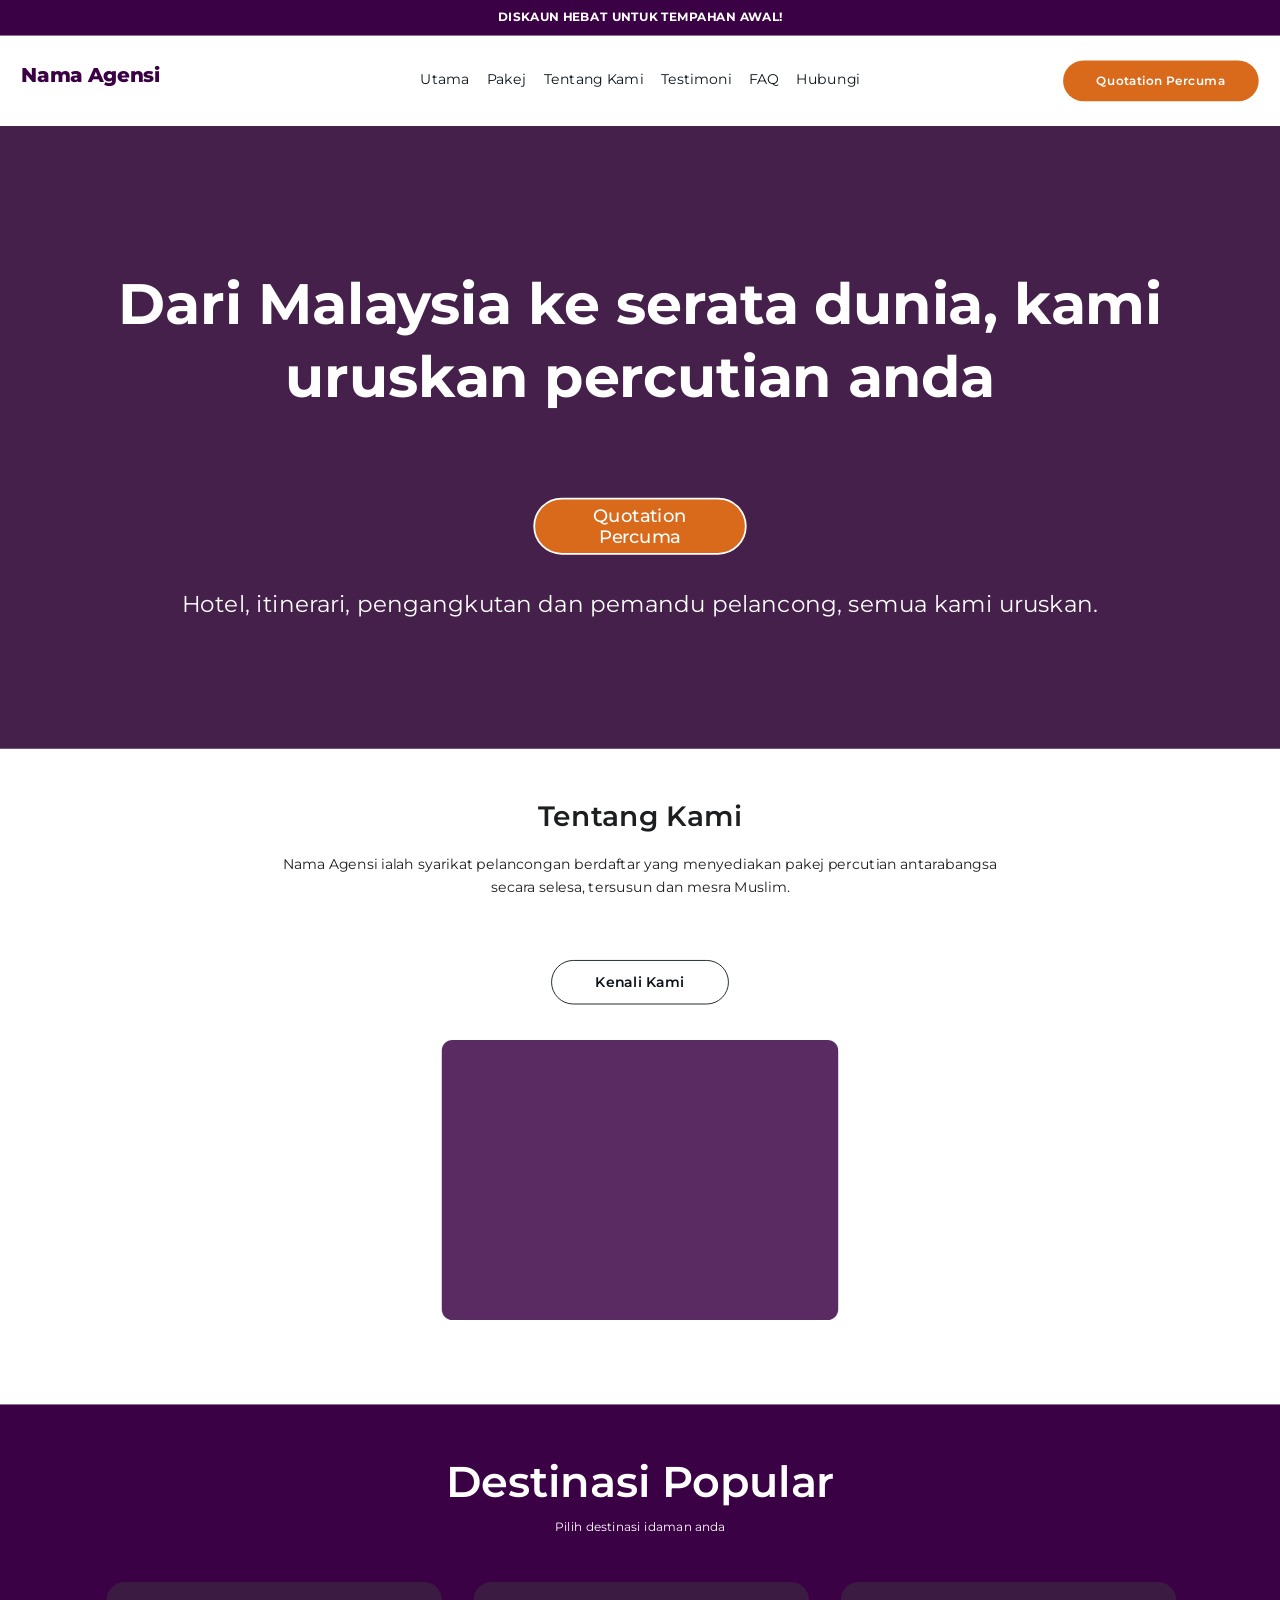
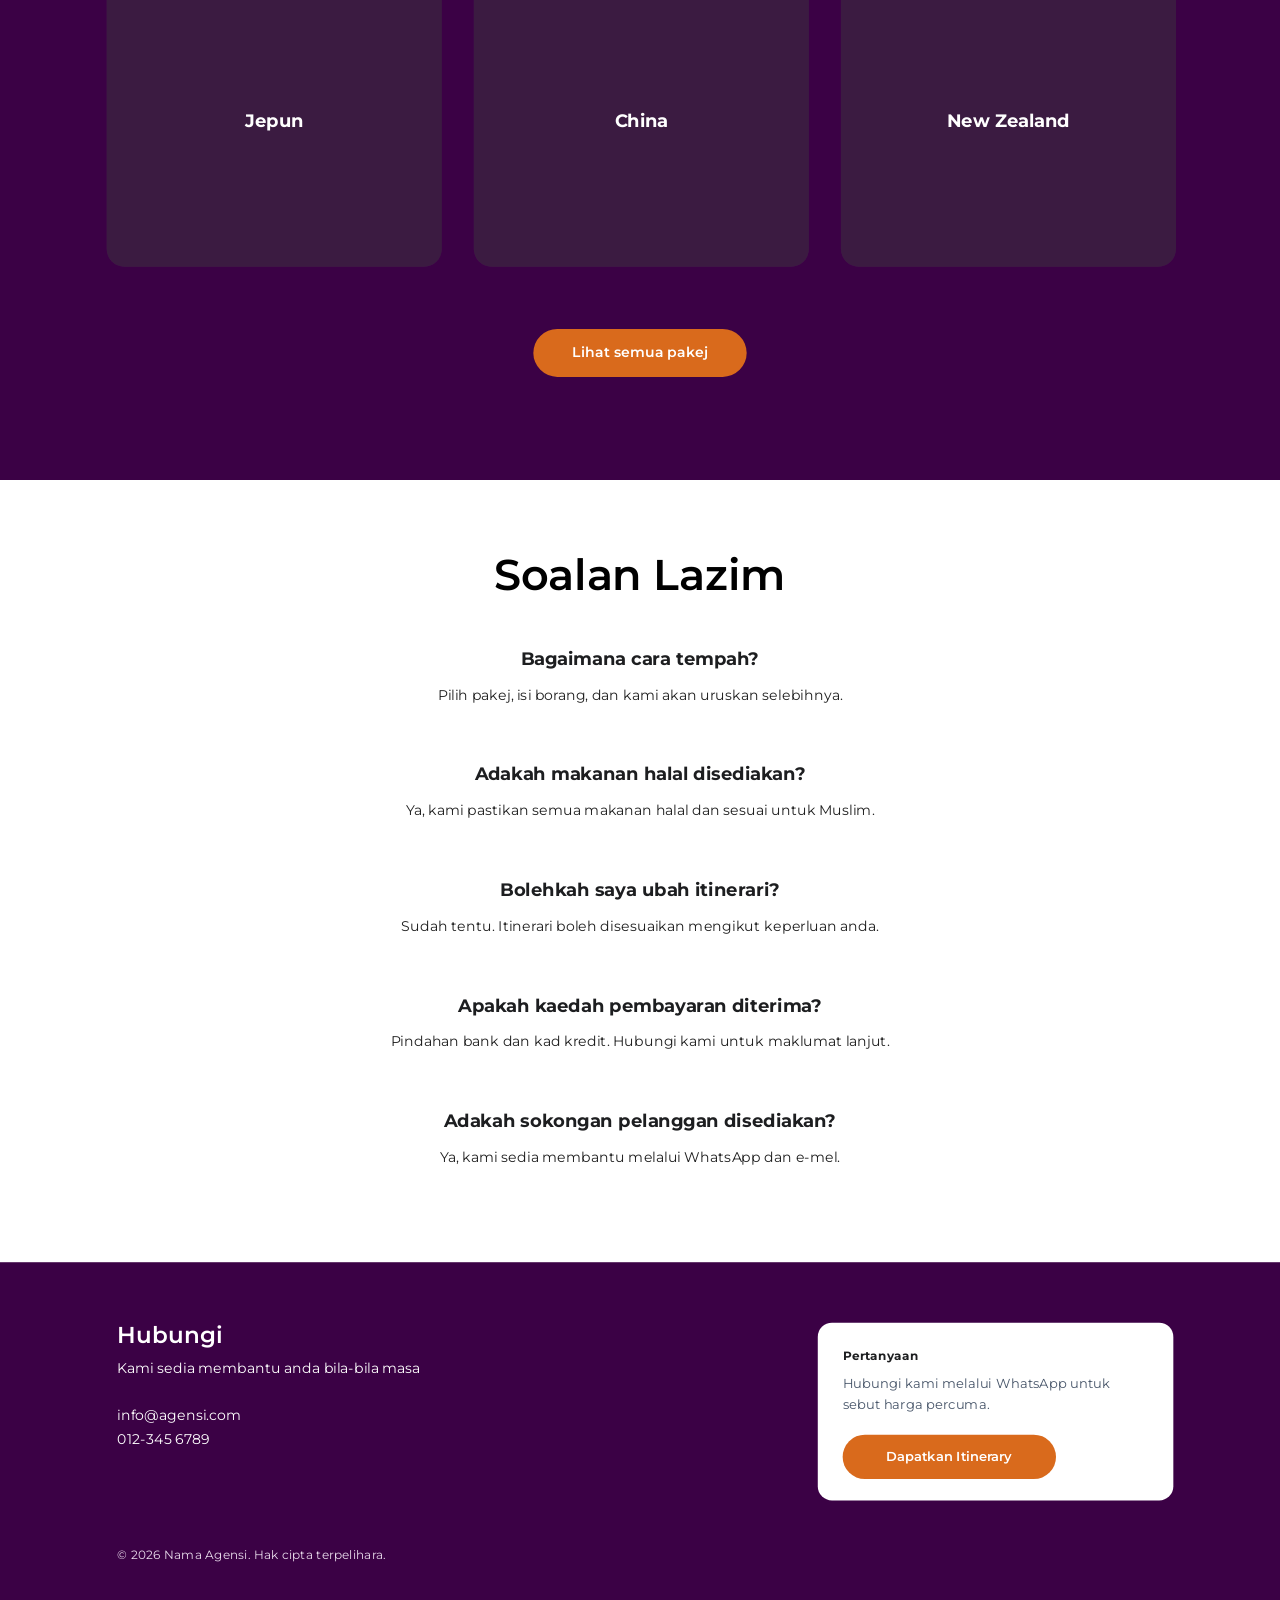
==== index.html @ 635e1e29 "Add files via upload" ====
<!DOCTYPE html>
<html lang="ms">
<head>
<meta charset="utf-8">
<meta name="viewport" content="width=device-width, initial-scale=1">
<title>v1</title>
<meta name="robots" content="index, follow">
<meta property="og:title" content="v1">
<link rel="stylesheet" href="https://fonts.googleapis.com/css2?family=Montserrat:wght@400;500;600;700;800&display=swap">
<style>
html,body{margin:0;padding:0;background:#ffffff}
.ek-site{width:100%;overflow:hidden;background:#ffffff}
.ek-site .ek-page{position:relative;width:1440px;height:3620px;margin:0 auto;transform-origin:top left}
.ek-site .ek-el{position:absolute;box-sizing:border-box;overflow-wrap:break-word;margin:0}
.ek-site .ek-s1{position:absolute;left:0;width:100%;top:0px;height:40px;background:#3b0145;}
.ek-site .ek-s2{position:absolute;left:0;width:100%;top:142px;height:700px;background:#2a0131;}
.ek-site .ek-s3{position:absolute;left:0;width:100%;top:1580px;height:760px;background:#3b0145;}
.ek-site .ek-s4{position:absolute;left:0;width:100%;top:3220px;height:400px;background:#3b0145;}
.ek-site .e1{left:0px;top:10px;width:1440px;height:22px;border-radius:0px;color:#fff;font-family:'Montserrat',sans-serif;font-size:14px;font-weight:700;line-height:1.3;text-align:center;white-space:pre-wrap;}
.ek-site .e2{left:24px;top:72px;width:260px;height:36px;border-radius:0px;color:#3b0145;font-family:'Montserrat',sans-serif;font-size:22px;font-weight:800;line-height:1.15;text-align:left;white-space:pre-wrap;}
.ek-site .e3{left:380px;top:80px;width:680px;height:26px;border-radius:0px;color:#0d141a;font-family:'Montserrat',sans-serif;font-size:16px;font-weight:400;line-height:1.3;text-align:center;white-space:pre-wrap;}
.ek-site .e4{left:1196px;top:68px;width:220px;height:46px;background:#d96a1c;border-radius:30px;color:#ffffff;font-family:'Montserrat',sans-serif;font-size:14px;font-weight:600;line-height:1.2;text-align:center;white-space:pre-wrap;display:flex;align-items:center;justify-content:center;padding:0 18px;text-decoration:none;}
.ek-site .e5{left:0px;top:142px;width:1440px;height:700px;background:#5a2a63;border-radius:0px;overflow:hidden;}
.ek-site .e6{left:0px;top:142px;width:1440px;height:700px;background:rgba(0,0,0,0.25);border-radius:0px;}
.ek-site .e7{left:120px;top:300px;width:1200px;height:200px;border-radius:0px;color:#fff;font-family:'Montserrat',sans-serif;font-size:64px;font-weight:700;line-height:1.3;text-align:center;white-space:pre-wrap;}
.ek-site .e8{left:600px;top:560px;width:240px;height:64px;background:#d96a1c;border-radius:40px;border:2px solid #ffffff;color:#ffffff;font-family:'Montserrat',sans-serif;font-size:20px;font-weight:500;line-height:1.2;text-align:center;white-space:pre-wrap;display:flex;align-items:center;justify-content:center;padding:0 18px;text-decoration:none;}
.ek-site .e9{left:120px;top:664px;width:1200px;height:40px;border-radius:0px;color:#fff;font-family:'Montserrat',sans-serif;font-size:26px;font-weight:400;line-height:1.3;text-align:center;white-space:pre-wrap;}
.ek-site .e10{left:0px;top:900px;width:1440px;height:44px;border-radius:0px;color:#1d1e20;font-family:'Montserrat',sans-serif;font-size:32px;font-weight:600;line-height:1.15;text-align:center;white-space:pre-wrap;}
.ek-site .e11{left:310px;top:960px;width:820px;height:96px;border-radius:0px;color:#1d1e20;font-family:'Montserrat',sans-serif;font-size:16px;font-weight:400;line-height:1.6;text-align:center;white-space:pre-wrap;}
.ek-site .e12{left:620px;top:1080px;width:200px;height:50px;border-radius:30px;border:1px solid #0d141a;color:#0d141a;font-family:'Montserrat',sans-serif;font-size:16px;font-weight:600;line-height:1.2;text-align:center;white-space:pre-wrap;display:flex;align-items:center;justify-content:center;padding:0 18px;text-decoration:none;}
.ek-site .e13{left:497px;top:1170px;width:446px;height:315px;background:#5a2a63;border-radius:12px;overflow:hidden;}
.ek-site .e14{left:0px;top:1640px;width:1440px;height:62px;border-radius:0px;color:#fff;font-family:'Montserrat',sans-serif;font-size:48px;font-weight:600;line-height:1.15;text-align:center;white-space:pre-wrap;}
.ek-site .e15{left:0px;top:1708px;width:1440px;height:22px;border-radius:0px;color:#fff;font-family:'Montserrat',sans-serif;font-size:14px;font-weight:400;line-height:1.3;text-align:center;white-space:pre-wrap;}
.ek-site .e16{left:120px;top:1780px;width:377px;height:320px;background:#5a2a63;border-radius:20px;overflow:hidden;}
.ek-site .e17{left:120px;top:1780px;width:377px;height:320px;background:rgba(0,0,0,0.35);border-radius:20px;}
.ek-site .e18{left:120px;top:1925px;width:377px;height:30px;border-radius:0px;color:#fff;font-family:'Montserrat',sans-serif;font-size:20px;font-weight:700;line-height:1.15;text-align:center;white-space:pre-wrap;}
.ek-site .e19{left:533px;top:1780px;width:377px;height:320px;background:#5a2a63;border-radius:20px;overflow:hidden;}
.ek-site .e20{left:533px;top:1780px;width:377px;height:320px;background:rgba(0,0,0,0.35);border-radius:20px;}
.ek-site .e21{left:533px;top:1925px;width:377px;height:30px;border-radius:0px;color:#fff;font-family:'Montserrat',sans-serif;font-size:20px;font-weight:700;line-height:1.15;text-align:center;white-space:pre-wrap;}
.ek-site .e22{left:946px;top:1780px;width:377px;height:320px;background:#5a2a63;border-radius:20px;overflow:hidden;}
.ek-site .e23{left:946px;top:1780px;width:377px;height:320px;background:rgba(0,0,0,0.35);border-radius:20px;}
.ek-site .e24{left:946px;top:1925px;width:377px;height:30px;border-radius:0px;color:#fff;font-family:'Montserrat',sans-serif;font-size:20px;font-weight:700;line-height:1.15;text-align:center;white-space:pre-wrap;}
.ek-site .e25{left:600px;top:2170px;width:240px;height:54px;background:#d96a1c;border-radius:30px;color:#ffffff;font-family:'Montserrat',sans-serif;font-size:16px;font-weight:600;line-height:1.2;text-align:center;white-space:pre-wrap;display:flex;align-items:center;justify-content:center;padding:0 18px;text-decoration:none;}
.ek-site .e26{left:0px;top:2420px;width:1440px;height:62px;border-radius:0px;color:#000;font-family:'Montserrat',sans-serif;font-size:48px;font-weight:600;line-height:1.15;text-align:center;white-space:pre-wrap;}
.ek-site .e27{left:365px;top:2530px;width:710px;height:28px;border-radius:0px;color:#1d1e20;font-family:'Montserrat',sans-serif;font-size:20px;font-weight:700;line-height:1.15;text-align:center;white-space:pre-wrap;}
.ek-site .e28{left:365px;top:2570px;width:710px;height:48px;border-radius:0px;color:#1f1f1f;font-family:'Montserrat',sans-serif;font-size:16px;font-weight:400;line-height:1.5;text-align:center;white-space:pre-wrap;}
.ek-site .e29{left:365px;top:2660px;width:710px;height:28px;border-radius:0px;color:#1d1e20;font-family:'Montserrat',sans-serif;font-size:20px;font-weight:700;line-height:1.15;text-align:center;white-space:pre-wrap;}
.ek-site .e30{left:365px;top:2700px;width:710px;height:48px;border-radius:0px;color:#1f1f1f;font-family:'Montserrat',sans-serif;font-size:16px;font-weight:400;line-height:1.5;text-align:center;white-space:pre-wrap;}
.ek-site .e31{left:365px;top:2790px;width:710px;height:28px;border-radius:0px;color:#1d1e20;font-family:'Montserrat',sans-serif;font-size:20px;font-weight:700;line-height:1.15;text-align:center;white-space:pre-wrap;}
.ek-site .e32{left:365px;top:2830px;width:710px;height:48px;border-radius:0px;color:#1f1f1f;font-family:'Montserrat',sans-serif;font-size:16px;font-weight:400;line-height:1.5;text-align:center;white-space:pre-wrap;}
.ek-site .e33{left:365px;top:2920px;width:710px;height:28px;border-radius:0px;color:#1d1e20;font-family:'Montserrat',sans-serif;font-size:20px;font-weight:700;line-height:1.15;text-align:center;white-space:pre-wrap;}
.ek-site .e34{left:365px;top:2960px;width:710px;height:48px;border-radius:0px;color:#1f1f1f;font-family:'Montserrat',sans-serif;font-size:16px;font-weight:400;line-height:1.5;text-align:center;white-space:pre-wrap;}
.ek-site .e35{left:365px;top:3050px;width:710px;height:28px;border-radius:0px;color:#1d1e20;font-family:'Montserrat',sans-serif;font-size:20px;font-weight:700;line-height:1.15;text-align:center;white-space:pre-wrap;}
.ek-site .e36{left:365px;top:3090px;width:710px;height:48px;border-radius:0px;color:#1f1f1f;font-family:'Montserrat',sans-serif;font-size:16px;font-weight:400;line-height:1.5;text-align:center;white-space:pre-wrap;}
.ek-site .e37{left:132px;top:3288px;width:500px;height:34px;border-radius:0px;color:#fff;font-family:'Montserrat',sans-serif;font-size:26px;font-weight:600;line-height:1.15;text-align:left;white-space:pre-wrap;}
.ek-site .e38{left:132px;top:3330px;width:600px;height:24px;border-radius:0px;color:#fff;font-family:'Montserrat',sans-serif;font-size:16px;font-weight:400;line-height:1.3;text-align:left;white-space:pre-wrap;}
.ek-site .e39{left:132px;top:3380px;width:600px;height:56px;border-radius:0px;color:#fff;font-family:'Montserrat',sans-serif;font-size:16px;font-weight:400;line-height:1.6;text-align:left;white-space:pre-wrap;}
.ek-site .e40{left:920px;top:3288px;width:400px;height:200px;background:#ffffff;border-radius:16px;}
.ek-site .e41{left:948px;top:3316px;width:340px;height:22px;border-radius:0px;color:#1d1e20;font-family:'Montserrat',sans-serif;font-size:14px;font-weight:700;line-height:1.3;text-align:left;white-space:pre-wrap;}
.ek-site .e42{left:948px;top:3346px;width:340px;height:48px;border-radius:0px;color:#475569;font-family:'Montserrat',sans-serif;font-size:15px;font-weight:400;line-height:1.5;text-align:left;white-space:pre-wrap;}
.ek-site .e43{left:948px;top:3414px;width:240px;height:50px;background:#d96a1c;border-radius:30px;color:#ffffff;font-family:'Montserrat',sans-serif;font-size:15px;font-weight:600;line-height:1.2;text-align:center;white-space:pre-wrap;display:flex;align-items:center;justify-content:center;padding:0 18px;text-decoration:none;}
.ek-site .e44{left:132px;top:3540px;width:700px;height:22px;border-radius:0px;color:#e9dcec;font-family:'Montserrat',sans-serif;font-size:14px;font-weight:400;line-height:1.3;text-align:left;white-space:pre-wrap;}
@media (max-width:767px){
  .ek-site .ek-page{width:390px;height:3911px}
  .ek-site .ek-s1{top:0px;height:49px}
  .ek-site .ek-s2{top:125px;height:642px}
  .ek-site .ek-s3{top:1314px;height:1304px}
  .ek-site .ek-s4{top:3398px;height:513px}
  .ek-site .e1{left:20px;top:0px;width:350px;height:25px;font-size:14px;text-align:center;}
  .ek-site .e2{left:20px;top:73px;width:350px;height:28px;font-size:19px;text-align:left;}
  .ek-site .e3{left:103px;top:22px;width:184px;height:7px;font-size:8px;text-align:center;display:none;}
  .ek-site .e4{left:324px;top:18px;width:60px;height:12px;font-size:8px;text-align:center;justify-content:center;display:none;}
  .ek-site .e5{left:0px;top:125px;width:390px;height:190px;}
  .ek-site .e6{left:0px;top:38px;width:390px;height:190px;display:none;}
  .ek-site .e7{left:20px;top:343px;width:350px;height:188px;font-size:35px;text-align:center;}
  .ek-site .e8{left:75px;top:559px;width:240px;height:64px;font-size:17px;text-align:center;justify-content:center;}
  .ek-site .e9{left:20px;top:651px;width:350px;height:92px;font-size:22px;text-align:center;}
  .ek-site .e10{left:20px;top:767px;width:350px;height:33px;font-size:23px;text-align:center;}
  .ek-site .e11{left:20px;top:828px;width:350px;height:109px;font-size:16px;text-align:center;}
  .ek-site .e12{left:95px;top:965px;width:200px;height:50px;font-size:16px;text-align:center;justify-content:center;}
  .ek-site .e13{left:20px;top:1043px;width:350px;height:247px;}
  .ek-site .e14{left:20px;top:1314px;width:350px;height:36px;font-size:26px;text-align:center;}
  .ek-site .e15{left:20px;top:1350px;width:350px;height:25px;font-size:14px;text-align:center;}
  .ek-site .e16{left:20px;top:1403px;width:350px;height:297px;}
  .ek-site .e17{left:33px;top:482px;width:102px;height:87px;display:none;}
  .ek-site .e18{left:20px;top:2378px;width:350px;height:26px;font-size:17px;text-align:center;}
  .ek-site .e19{left:20px;top:1728px;width:350px;height:297px;}
  .ek-site .e20{left:144px;top:482px;width:102px;height:87px;display:none;}
  .ek-site .e21{left:20px;top:2432px;width:350px;height:26px;font-size:17px;text-align:center;}
  .ek-site .e22{left:20px;top:2053px;width:350px;height:297px;}
  .ek-site .e23{left:256px;top:482px;width:102px;height:87px;display:none;}
  .ek-site .e24{left:20px;top:2486px;width:350px;height:26px;font-size:17px;text-align:center;}
  .ek-site .e25{left:75px;top:2540px;width:240px;height:54px;font-size:16px;text-align:center;justify-content:center;}
  .ek-site .e26{left:20px;top:2618px;width:350px;height:36px;font-size:26px;text-align:center;}
  .ek-site .e27{left:20px;top:2682px;width:350px;height:26px;font-size:17px;text-align:center;}
  .ek-site .e28{left:20px;top:2736px;width:350px;height:54px;font-size:16px;text-align:center;}
  .ek-site .e29{left:20px;top:2818px;width:350px;height:26px;font-size:17px;text-align:center;}
  .ek-site .e30{left:20px;top:2872px;width:350px;height:54px;font-size:16px;text-align:center;}
  .ek-site .e31{left:20px;top:2954px;width:350px;height:26px;font-size:17px;text-align:center;}
  .ek-site .e32{left:20px;top:3008px;width:350px;height:54px;font-size:16px;text-align:center;}
  .ek-site .e33{left:20px;top:3090px;width:350px;height:46px;font-size:17px;text-align:center;}
  .ek-site .e34{left:20px;top:3164px;width:350px;height:54px;font-size:16px;text-align:center;}
  .ek-site .e35{left:20px;top:3246px;width:350px;height:46px;font-size:17px;text-align:center;}
  .ek-site .e36{left:20px;top:3320px;width:350px;height:54px;font-size:16px;text-align:center;}
  .ek-site .e37{left:20px;top:3422px;width:350px;height:32px;font-size:22px;text-align:left;}
  .ek-site .e38{left:20px;top:3482px;width:350px;height:48px;font-size:16px;text-align:left;}
  .ek-site .e39{left:20px;top:3558px;width:350px;height:58px;font-size:16px;text-align:left;}
  .ek-site .e40{left:20px;top:3644px;width:350px;height:190px;}
  .ek-site .e41{left:38px;top:3662px;width:314px;height:25px;font-size:14px;text-align:left;}
  .ek-site .e42{left:38px;top:3701px;width:314px;height:51px;font-size:15px;text-align:left;}
  .ek-site .e43{left:38px;top:3766px;width:240px;height:50px;font-size:15px;text-align:center;justify-content:center;}
  .ek-site .e44{left:20px;top:3862px;width:350px;height:25px;font-size:14px;text-align:left;}
}
</style>
</head>
<body>
<div class="ek-site">
  <div class="ek-page">
    <div class="ek-s1"></div>
    <div class="ek-s2"></div>
    <div class="ek-s3"></div>
    <div class="ek-s4"></div>
    <div class="ek-el e1">DISKAUN HEBAT UNTUK TEMPAHAN AWAL!</div>
    <div class="ek-el e2">Nama Agensi</div>
    <div class="ek-el e3">Utama     Pakej     Tentang Kami     Testimoni     FAQ     Hubungi</div>
    <a class="ek-el e4" href="#">Quotation Percuma</a>
    <div class="ek-el e5"></div>
    <div class="ek-el e6"></div>
    <div class="ek-el e7">Dari Malaysia ke serata dunia, kami uruskan percutian anda</div>
    <a class="ek-el e8" href="#">Quotation Percuma</a>
    <div class="ek-el e9">Hotel, itinerari, pengangkutan dan pemandu pelancong, semua kami uruskan.</div>
    <div class="ek-el e10">Tentang Kami</div>
    <div class="ek-el e11">Nama Agensi ialah syarikat pelancongan berdaftar yang menyediakan pakej percutian antarabangsa secara selesa, tersusun dan mesra Muslim.</div>
    <a class="ek-el e12" href="#">Kenali Kami</a>
    <div class="ek-el e13"></div>
    <div class="ek-el e14">Destinasi Popular</div>
    <div class="ek-el e15">Pilih destinasi idaman anda</div>
    <div class="ek-el e16"></div>
    <div class="ek-el e17"></div>
    <div class="ek-el e18">Jepun</div>
    <div class="ek-el e19"></div>
    <div class="ek-el e20"></div>
    <div class="ek-el e21">China</div>
    <div class="ek-el e22"></div>
    <div class="ek-el e23"></div>
    <div class="ek-el e24">New Zealand</div>
    <a class="ek-el e25" href="#">Lihat semua pakej</a>
    <div class="ek-el e26">Soalan Lazim</div>
    <div class="ek-el e27">Bagaimana cara tempah?</div>
    <div class="ek-el e28">Pilih pakej, isi borang, dan kami akan uruskan selebihnya.</div>
    <div class="ek-el e29">Adakah makanan halal disediakan?</div>
    <div class="ek-el e30">Ya, kami pastikan semua makanan halal dan sesuai untuk Muslim.</div>
    <div class="ek-el e31">Bolehkah saya ubah itinerari?</div>
    <div class="ek-el e32">Sudah tentu. Itinerari boleh disesuaikan mengikut keperluan anda.</div>
    <div class="ek-el e33">Apakah kaedah pembayaran diterima?</div>
    <div class="ek-el e34">Pindahan bank dan kad kredit. Hubungi kami untuk maklumat lanjut.</div>
    <div class="ek-el e35">Adakah sokongan pelanggan disediakan?</div>
    <div class="ek-el e36">Ya, kami sedia membantu melalui WhatsApp dan e-mel.</div>
    <div class="ek-el e37">Hubungi</div>
    <div class="ek-el e38">Kami sedia membantu anda bila-bila masa</div>
    <div class="ek-el e39">info@agensi.com
012-345 6789</div>
    <div class="ek-el e40"></div>
    <div class="ek-el e41">Pertanyaan</div>
    <div class="ek-el e42">Hubungi kami melalui WhatsApp untuk sebut harga percuma.</div>
    <a class="ek-el e43" href="#">Dapatkan Itinerary</a>
    <div class="ek-el e44">© 2026 Nama Agensi. Hak cipta terpelihara.</div>
  </div>
</div>
<script>
(function(){var roots=document.querySelectorAll('.ek-site');for(var i=0;i<roots.length;i++)(function(root){var p=root.querySelector('.ek-page');function f(){var mob=window.matchMedia('(max-width:767px)').matches,W=mob?390:1440,H=mob?3911:3620,cw=root.clientWidth||window.innerWidth,s=Math.min(1,cw/W);p.style.transform=s<1?'scale('+s+')':'';p.style.margin=s<1?'0':'0 auto';root.style.height=Math.ceil(H*s)+'px';}f();window.addEventListener('resize',f);window.addEventListener('load',f);})(roots[i]);})();
</script>
</body>
</html>
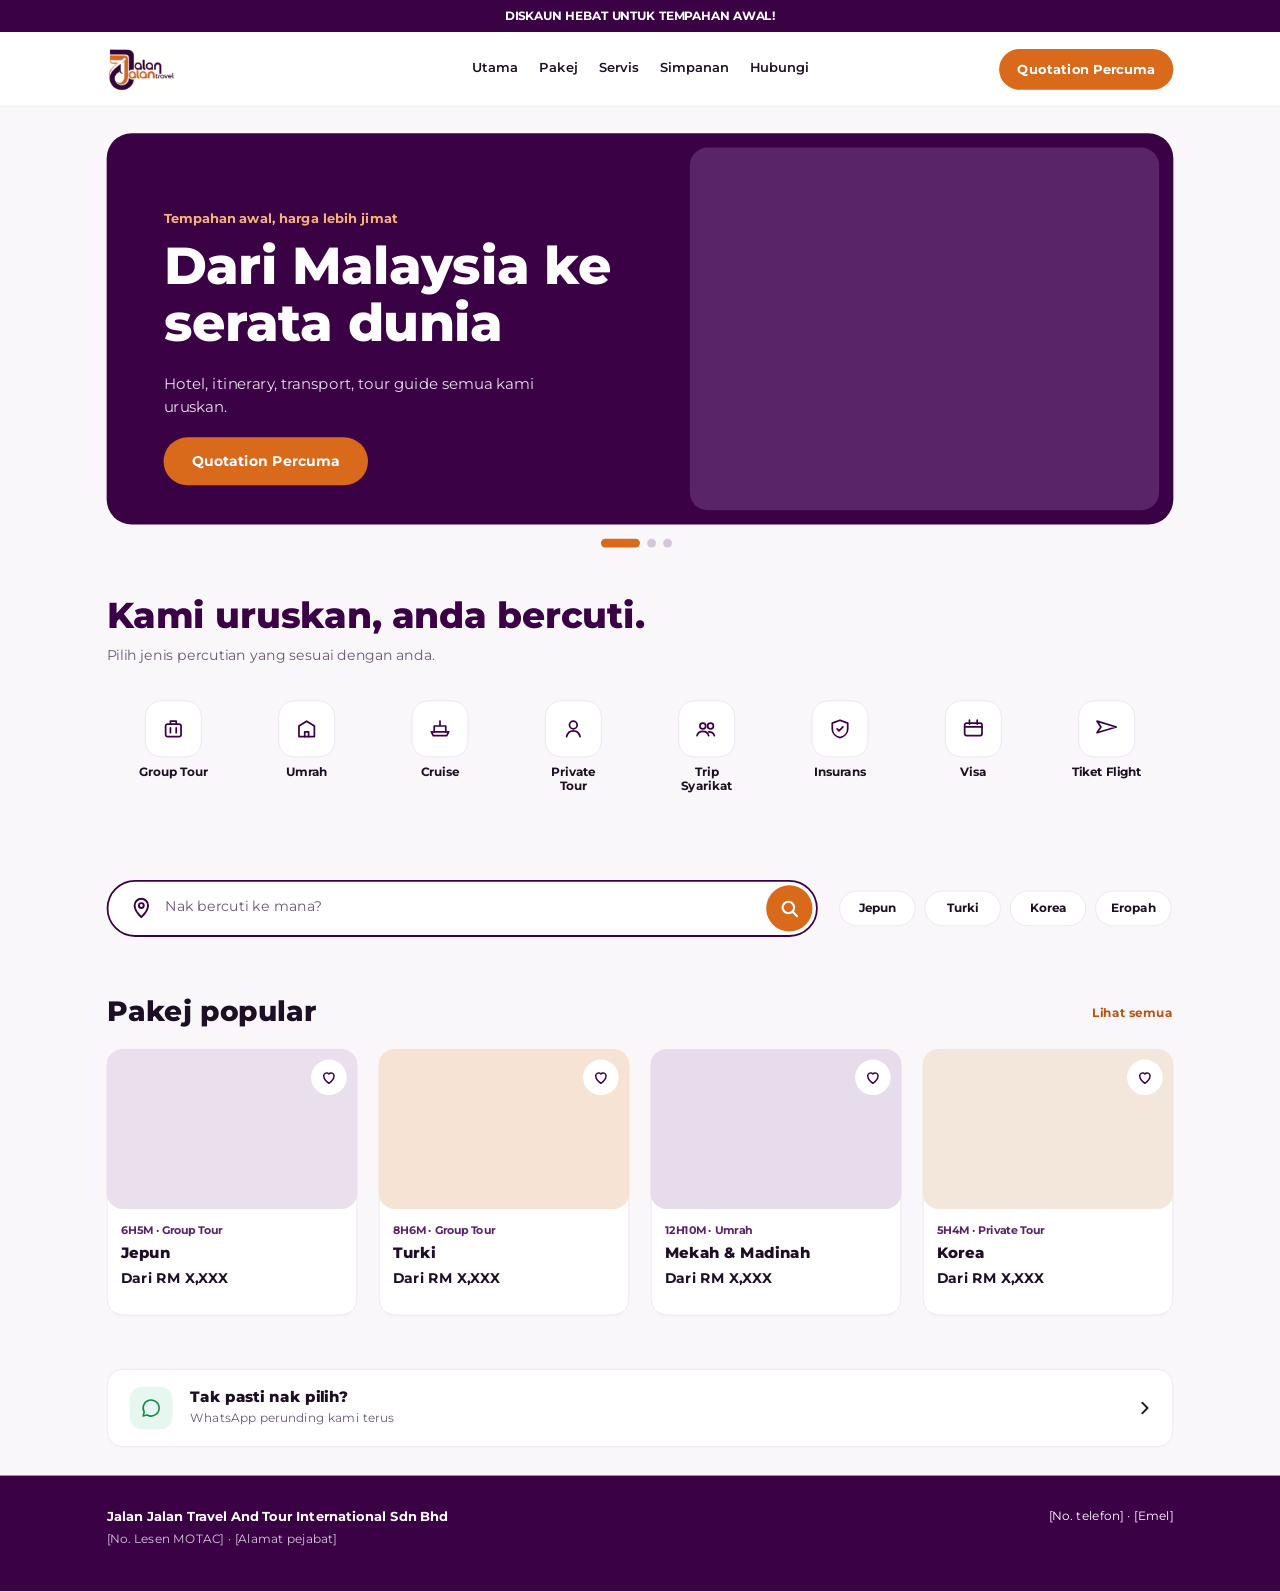
==== commit 9f4c1db0: "Add files via upload" ====
--- a/index.html
+++ b/index.html
@@ -8,167 +8,354 @@
 <meta property="og:title" content="v1">
 <link rel="stylesheet" href="https://fonts.googleapis.com/css2?family=Montserrat:wght@400;500;600;700;800&display=swap">
 <style>
-html,body{margin:0;padding:0;background:#ffffff}
-.ek-site{width:100%;overflow:hidden;background:#ffffff}
-.ek-site .ek-page{position:relative;width:1440px;height:3620px;margin:0 auto;transform-origin:top left}
+html,body{margin:0;padding:0;background:#FAF7FA}
+.ek-site{width:100%;overflow:hidden;background:#FAF7FA}
+.ek-site .ek-page{position:relative;width:1440px;height:1790px;margin:0 auto;transform-origin:top left}
 .ek-site .ek-el{position:absolute;box-sizing:border-box;overflow-wrap:break-word;margin:0}
-.ek-site .ek-s1{position:absolute;left:0;width:100%;top:0px;height:40px;background:#3b0145;}
-.ek-site .ek-s2{position:absolute;left:0;width:100%;top:142px;height:700px;background:#2a0131;}
-.ek-site .ek-s3{position:absolute;left:0;width:100%;top:1580px;height:760px;background:#3b0145;}
-.ek-site .ek-s4{position:absolute;left:0;width:100%;top:3220px;height:400px;background:#3b0145;}
-.ek-site .e1{left:0px;top:10px;width:1440px;height:22px;border-radius:0px;color:#fff;font-family:'Montserrat',sans-serif;font-size:14px;font-weight:700;line-height:1.3;text-align:center;white-space:pre-wrap;}
-.ek-site .e2{left:24px;top:72px;width:260px;height:36px;border-radius:0px;color:#3b0145;font-family:'Montserrat',sans-serif;font-size:22px;font-weight:800;line-height:1.15;text-align:left;white-space:pre-wrap;}
-.ek-site .e3{left:380px;top:80px;width:680px;height:26px;border-radius:0px;color:#0d141a;font-family:'Montserrat',sans-serif;font-size:16px;font-weight:400;line-height:1.3;text-align:center;white-space:pre-wrap;}
-.ek-site .e4{left:1196px;top:68px;width:220px;height:46px;background:#d96a1c;border-radius:30px;color:#ffffff;font-family:'Montserrat',sans-serif;font-size:14px;font-weight:600;line-height:1.2;text-align:center;white-space:pre-wrap;display:flex;align-items:center;justify-content:center;padding:0 18px;text-decoration:none;}
-.ek-site .e5{left:0px;top:142px;width:1440px;height:700px;background:#5a2a63;border-radius:0px;overflow:hidden;}
-.ek-site .e6{left:0px;top:142px;width:1440px;height:700px;background:rgba(0,0,0,0.25);border-radius:0px;}
-.ek-site .e7{left:120px;top:300px;width:1200px;height:200px;border-radius:0px;color:#fff;font-family:'Montserrat',sans-serif;font-size:64px;font-weight:700;line-height:1.3;text-align:center;white-space:pre-wrap;}
-.ek-site .e8{left:600px;top:560px;width:240px;height:64px;background:#d96a1c;border-radius:40px;border:2px solid #ffffff;color:#ffffff;font-family:'Montserrat',sans-serif;font-size:20px;font-weight:500;line-height:1.2;text-align:center;white-space:pre-wrap;display:flex;align-items:center;justify-content:center;padding:0 18px;text-decoration:none;}
-.ek-site .e9{left:120px;top:664px;width:1200px;height:40px;border-radius:0px;color:#fff;font-family:'Montserrat',sans-serif;font-size:26px;font-weight:400;line-height:1.3;text-align:center;white-space:pre-wrap;}
-.ek-site .e10{left:0px;top:900px;width:1440px;height:44px;border-radius:0px;color:#1d1e20;font-family:'Montserrat',sans-serif;font-size:32px;font-weight:600;line-height:1.15;text-align:center;white-space:pre-wrap;}
-.ek-site .e11{left:310px;top:960px;width:820px;height:96px;border-radius:0px;color:#1d1e20;font-family:'Montserrat',sans-serif;font-size:16px;font-weight:400;line-height:1.6;text-align:center;white-space:pre-wrap;}
-.ek-site .e12{left:620px;top:1080px;width:200px;height:50px;border-radius:30px;border:1px solid #0d141a;color:#0d141a;font-family:'Montserrat',sans-serif;font-size:16px;font-weight:600;line-height:1.2;text-align:center;white-space:pre-wrap;display:flex;align-items:center;justify-content:center;padding:0 18px;text-decoration:none;}
-.ek-site .e13{left:497px;top:1170px;width:446px;height:315px;background:#5a2a63;border-radius:12px;overflow:hidden;}
-.ek-site .e14{left:0px;top:1640px;width:1440px;height:62px;border-radius:0px;color:#fff;font-family:'Montserrat',sans-serif;font-size:48px;font-weight:600;line-height:1.15;text-align:center;white-space:pre-wrap;}
-.ek-site .e15{left:0px;top:1708px;width:1440px;height:22px;border-radius:0px;color:#fff;font-family:'Montserrat',sans-serif;font-size:14px;font-weight:400;line-height:1.3;text-align:center;white-space:pre-wrap;}
-.ek-site .e16{left:120px;top:1780px;width:377px;height:320px;background:#5a2a63;border-radius:20px;overflow:hidden;}
-.ek-site .e17{left:120px;top:1780px;width:377px;height:320px;background:rgba(0,0,0,0.35);border-radius:20px;}
-.ek-site .e18{left:120px;top:1925px;width:377px;height:30px;border-radius:0px;color:#fff;font-family:'Montserrat',sans-serif;font-size:20px;font-weight:700;line-height:1.15;text-align:center;white-space:pre-wrap;}
-.ek-site .e19{left:533px;top:1780px;width:377px;height:320px;background:#5a2a63;border-radius:20px;overflow:hidden;}
-.ek-site .e20{left:533px;top:1780px;width:377px;height:320px;background:rgba(0,0,0,0.35);border-radius:20px;}
-.ek-site .e21{left:533px;top:1925px;width:377px;height:30px;border-radius:0px;color:#fff;font-family:'Montserrat',sans-serif;font-size:20px;font-weight:700;line-height:1.15;text-align:center;white-space:pre-wrap;}
-.ek-site .e22{left:946px;top:1780px;width:377px;height:320px;background:#5a2a63;border-radius:20px;overflow:hidden;}
-.ek-site .e23{left:946px;top:1780px;width:377px;height:320px;background:rgba(0,0,0,0.35);border-radius:20px;}
-.ek-site .e24{left:946px;top:1925px;width:377px;height:30px;border-radius:0px;color:#fff;font-family:'Montserrat',sans-serif;font-size:20px;font-weight:700;line-height:1.15;text-align:center;white-space:pre-wrap;}
-.ek-site .e25{left:600px;top:2170px;width:240px;height:54px;background:#d96a1c;border-radius:30px;color:#ffffff;font-family:'Montserrat',sans-serif;font-size:16px;font-weight:600;line-height:1.2;text-align:center;white-space:pre-wrap;display:flex;align-items:center;justify-content:center;padding:0 18px;text-decoration:none;}
-.ek-site .e26{left:0px;top:2420px;width:1440px;height:62px;border-radius:0px;color:#000;font-family:'Montserrat',sans-serif;font-size:48px;font-weight:600;line-height:1.15;text-align:center;white-space:pre-wrap;}
-.ek-site .e27{left:365px;top:2530px;width:710px;height:28px;border-radius:0px;color:#1d1e20;font-family:'Montserrat',sans-serif;font-size:20px;font-weight:700;line-height:1.15;text-align:center;white-space:pre-wrap;}
-.ek-site .e28{left:365px;top:2570px;width:710px;height:48px;border-radius:0px;color:#1f1f1f;font-family:'Montserrat',sans-serif;font-size:16px;font-weight:400;line-height:1.5;text-align:center;white-space:pre-wrap;}
-.ek-site .e29{left:365px;top:2660px;width:710px;height:28px;border-radius:0px;color:#1d1e20;font-family:'Montserrat',sans-serif;font-size:20px;font-weight:700;line-height:1.15;text-align:center;white-space:pre-wrap;}
-.ek-site .e30{left:365px;top:2700px;width:710px;height:48px;border-radius:0px;color:#1f1f1f;font-family:'Montserrat',sans-serif;font-size:16px;font-weight:400;line-height:1.5;text-align:center;white-space:pre-wrap;}
-.ek-site .e31{left:365px;top:2790px;width:710px;height:28px;border-radius:0px;color:#1d1e20;font-family:'Montserrat',sans-serif;font-size:20px;font-weight:700;line-height:1.15;text-align:center;white-space:pre-wrap;}
-.ek-site .e32{left:365px;top:2830px;width:710px;height:48px;border-radius:0px;color:#1f1f1f;font-family:'Montserrat',sans-serif;font-size:16px;font-weight:400;line-height:1.5;text-align:center;white-space:pre-wrap;}
-.ek-site .e33{left:365px;top:2920px;width:710px;height:28px;border-radius:0px;color:#1d1e20;font-family:'Montserrat',sans-serif;font-size:20px;font-weight:700;line-height:1.15;text-align:center;white-space:pre-wrap;}
-.ek-site .e34{left:365px;top:2960px;width:710px;height:48px;border-radius:0px;color:#1f1f1f;font-family:'Montserrat',sans-serif;font-size:16px;font-weight:400;line-height:1.5;text-align:center;white-space:pre-wrap;}
-.ek-site .e35{left:365px;top:3050px;width:710px;height:28px;border-radius:0px;color:#1d1e20;font-family:'Montserrat',sans-serif;font-size:20px;font-weight:700;line-height:1.15;text-align:center;white-space:pre-wrap;}
-.ek-site .e36{left:365px;top:3090px;width:710px;height:48px;border-radius:0px;color:#1f1f1f;font-family:'Montserrat',sans-serif;font-size:16px;font-weight:400;line-height:1.5;text-align:center;white-space:pre-wrap;}
-.ek-site .e37{left:132px;top:3288px;width:500px;height:34px;border-radius:0px;color:#fff;font-family:'Montserrat',sans-serif;font-size:26px;font-weight:600;line-height:1.15;text-align:left;white-space:pre-wrap;}
-.ek-site .e38{left:132px;top:3330px;width:600px;height:24px;border-radius:0px;color:#fff;font-family:'Montserrat',sans-serif;font-size:16px;font-weight:400;line-height:1.3;text-align:left;white-space:pre-wrap;}
-.ek-site .e39{left:132px;top:3380px;width:600px;height:56px;border-radius:0px;color:#fff;font-family:'Montserrat',sans-serif;font-size:16px;font-weight:400;line-height:1.6;text-align:left;white-space:pre-wrap;}
-.ek-site .e40{left:920px;top:3288px;width:400px;height:200px;background:#ffffff;border-radius:16px;}
-.ek-site .e41{left:948px;top:3316px;width:340px;height:22px;border-radius:0px;color:#1d1e20;font-family:'Montserrat',sans-serif;font-size:14px;font-weight:700;line-height:1.3;text-align:left;white-space:pre-wrap;}
-.ek-site .e42{left:948px;top:3346px;width:340px;height:48px;border-radius:0px;color:#475569;font-family:'Montserrat',sans-serif;font-size:15px;font-weight:400;line-height:1.5;text-align:left;white-space:pre-wrap;}
-.ek-site .e43{left:948px;top:3414px;width:240px;height:50px;background:#d96a1c;border-radius:30px;color:#ffffff;font-family:'Montserrat',sans-serif;font-size:15px;font-weight:600;line-height:1.2;text-align:center;white-space:pre-wrap;display:flex;align-items:center;justify-content:center;padding:0 18px;text-decoration:none;}
-.ek-site .e44{left:132px;top:3540px;width:700px;height:22px;border-radius:0px;color:#e9dcec;font-family:'Montserrat',sans-serif;font-size:14px;font-weight:400;line-height:1.3;text-align:left;white-space:pre-wrap;}
+.ek-site .ek-s1{position:absolute;left:0;width:100%;top:0px;height:36px;background:#3A0145;}
+.ek-site .ek-s2{position:absolute;left:0;width:100%;top:36px;height:84px;background:#ffffff;}
+.ek-site .ek-s3{position:absolute;left:0;width:100%;top:120px;height:520px;}
+.ek-site .ek-s4{position:absolute;left:0;width:100%;top:640px;height:330px;}
+.ek-site .ek-s5{position:absolute;left:0;width:100%;top:970px;height:130px;}
+.ek-site .ek-s6{position:absolute;left:0;width:100%;top:1100px;height:420px;}
+.ek-site .ek-s7{position:absolute;left:0;width:100%;top:1520px;height:140px;}
+.ek-site .ek-s8{position:absolute;left:0;width:100%;top:1660px;height:130px;background:#3A0145;}
+.ek-site .e1{left:0px;top:9px;width:1440px;height:20px;border-radius:0px;color:#ffffff;font-family:'Montserrat',sans-serif;font-size:13px;font-weight:700;line-height:1.3;text-align:center;white-space:pre-wrap;}
+.ek-site .e2{left:120px;top:52px;width:80px;height:52px;border-radius:0px;overflow:hidden;}
+.ek-site .e3{left:420px;top:66px;width:600px;height:24px;border-radius:0px;color:#1E1024;font-family:'Montserrat',sans-serif;font-size:15px;font-weight:600;line-height:1.3;text-align:center;white-space:pre-wrap;}
+.ek-site .e4{left:1124px;top:55px;width:196px;height:46px;background:#D96A1B;border-radius:23px;color:#ffffff;font-family:'Montserrat',sans-serif;font-size:15px;font-weight:700;line-height:1.2;text-align:center;white-space:pre-wrap;display:flex;align-items:center;justify-content:center;padding:0 18px;text-decoration:none;}
+.ek-site .e5{left:1272px;top:54px;width:48px;height:48px;background:#F6F1F7;border-radius:12px;color:#3A0145;display:flex;align-items:center;justify-content:center;border:0;padding:0;cursor:pointer;display:none;}
+.ek-site .e6{left:0px;top:119px;width:1440px;height:1px;background:#ECE3EE;border-radius:0px;}
+.ek-site .e7{left:120px;top:150px;width:1200px;height:440px;background:#3A0145;border-radius:28px;}
+.ek-site .e8{left:776px;top:166px;width:528px;height:408px;background:#5A2468;border-radius:20px;overflow:hidden;}
+.ek-site .e9{left:184px;top:236px;width:520px;height:22px;border-radius:0px;color:#F6B27A;font-family:'Montserrat',sans-serif;font-size:15px;font-weight:700;line-height:1.3;text-align:left;white-space:pre-wrap;}
+.ek-site .e10{left:184px;top:268px;width:540px;height:140px;border-radius:0px;color:#ffffff;font-family:'Montserrat',sans-serif;font-size:58px;font-weight:800;line-height:1.1;text-align:left;white-space:pre-wrap;}
+.ek-site .e11{left:184px;top:420px;width:480px;height:52px;border-radius:0px;color:#EADCEE;font-family:'Montserrat',sans-serif;font-size:17px;font-weight:400;line-height:1.5;text-align:left;white-space:pre-wrap;}
+.ek-site .e12{left:184px;top:492px;width:230px;height:54px;background:#D96A1B;border-radius:27px;color:#ffffff;font-family:'Montserrat',sans-serif;font-size:16px;font-weight:700;line-height:1.2;text-align:center;white-space:pre-wrap;display:flex;align-items:center;justify-content:center;padding:0 18px;text-decoration:none;}
+.ek-site .e13{left:676px;top:606px;width:88px;height:10px;border-radius:0px;}
+.ek-site .e14{left:676px;top:606px;width:44px;height:10px;background:#D96A1B;border-radius:5px;}
+.ek-site .e15{left:728px;top:606px;width:10px;height:10px;background:#D5C6D9;border-radius:5px;}
+.ek-site .e16{left:746px;top:606px;width:10px;height:10px;background:#D5C6D9;border-radius:5px;}
+.ek-site .e17{left:120px;top:670px;width:800px;height:50px;border-radius:0px;color:#3A0145;font-family:'Montserrat',sans-serif;font-size:40px;font-weight:800;line-height:1.15;text-align:left;white-space:pre-wrap;}
+.ek-site .e18{left:120px;top:728px;width:700px;height:26px;border-radius:0px;color:#6B5872;font-family:'Montserrat',sans-serif;font-size:16px;font-weight:400;line-height:1.3;text-align:left;white-space:pre-wrap;}
+.ek-site .e19{left:155px;top:788px;width:80px;height:112px;border-radius:0px;}
+.ek-site .e20{left:163px;top:788px;width:64px;height:64px;background:#ffffff;border-radius:18px;border:1px solid #ECE3EE;}
+.ek-site .e21{left:182px;top:807px;width:26px;height:26px;border-radius:0px;overflow:hidden;}
+.ek-site .e22{left:155px;top:860px;width:80px;height:40px;border-radius:0px;color:#1E1024;font-family:'Montserrat',sans-serif;font-size:13px;font-weight:700;line-height:1.25;text-align:center;white-space:pre-wrap;}
+.ek-site .e23{left:305px;top:788px;width:80px;height:112px;border-radius:0px;}
+.ek-site .e24{left:313px;top:788px;width:64px;height:64px;background:#ffffff;border-radius:18px;border:1px solid #ECE3EE;}
+.ek-site .e25{left:332px;top:807px;width:26px;height:26px;border-radius:0px;overflow:hidden;}
+.ek-site .e26{left:305px;top:860px;width:80px;height:40px;border-radius:0px;color:#1E1024;font-family:'Montserrat',sans-serif;font-size:13px;font-weight:700;line-height:1.25;text-align:center;white-space:pre-wrap;}
+.ek-site .e27{left:455px;top:788px;width:80px;height:112px;border-radius:0px;}
+.ek-site .e28{left:463px;top:788px;width:64px;height:64px;background:#ffffff;border-radius:18px;border:1px solid #ECE3EE;}
+.ek-site .e29{left:482px;top:807px;width:26px;height:26px;border-radius:0px;overflow:hidden;}
+.ek-site .e30{left:455px;top:860px;width:80px;height:40px;border-radius:0px;color:#1E1024;font-family:'Montserrat',sans-serif;font-size:13px;font-weight:700;line-height:1.25;text-align:center;white-space:pre-wrap;}
+.ek-site .e31{left:605px;top:788px;width:80px;height:112px;border-radius:0px;}
+.ek-site .e32{left:613px;top:788px;width:64px;height:64px;background:#ffffff;border-radius:18px;border:1px solid #ECE3EE;}
+.ek-site .e33{left:632px;top:807px;width:26px;height:26px;border-radius:0px;overflow:hidden;}
+.ek-site .e34{left:605px;top:860px;width:80px;height:40px;border-radius:0px;color:#1E1024;font-family:'Montserrat',sans-serif;font-size:13px;font-weight:700;line-height:1.25;text-align:center;white-space:pre-wrap;}
+.ek-site .e35{left:755px;top:788px;width:80px;height:112px;border-radius:0px;}
+.ek-site .e36{left:763px;top:788px;width:64px;height:64px;background:#ffffff;border-radius:18px;border:1px solid #ECE3EE;}
+.ek-site .e37{left:782px;top:807px;width:26px;height:26px;border-radius:0px;overflow:hidden;}
+.ek-site .e38{left:755px;top:860px;width:80px;height:40px;border-radius:0px;color:#1E1024;font-family:'Montserrat',sans-serif;font-size:13px;font-weight:700;line-height:1.25;text-align:center;white-space:pre-wrap;}
+.ek-site .e39{left:905px;top:788px;width:80px;height:112px;border-radius:0px;}
+.ek-site .e40{left:913px;top:788px;width:64px;height:64px;background:#ffffff;border-radius:18px;border:1px solid #ECE3EE;}
+.ek-site .e41{left:932px;top:807px;width:26px;height:26px;border-radius:0px;overflow:hidden;}
+.ek-site .e42{left:905px;top:860px;width:80px;height:40px;border-radius:0px;color:#1E1024;font-family:'Montserrat',sans-serif;font-size:13px;font-weight:700;line-height:1.25;text-align:center;white-space:pre-wrap;}
+.ek-site .e43{left:1055px;top:788px;width:80px;height:112px;border-radius:0px;}
+.ek-site .e44{left:1063px;top:788px;width:64px;height:64px;background:#ffffff;border-radius:18px;border:1px solid #ECE3EE;}
+.ek-site .e45{left:1082px;top:807px;width:26px;height:26px;border-radius:0px;overflow:hidden;}
+.ek-site .e46{left:1055px;top:860px;width:80px;height:40px;border-radius:0px;color:#1E1024;font-family:'Montserrat',sans-serif;font-size:13px;font-weight:700;line-height:1.25;text-align:center;white-space:pre-wrap;}
+.ek-site .e47{left:1205px;top:788px;width:80px;height:112px;border-radius:0px;}
+.ek-site .e48{left:1213px;top:788px;width:64px;height:64px;background:#ffffff;border-radius:18px;border:1px solid #ECE3EE;}
+.ek-site .e49{left:1232px;top:807px;width:26px;height:26px;border-radius:0px;overflow:hidden;}
+.ek-site .e50{left:1205px;top:860px;width:80px;height:40px;border-radius:0px;color:#1E1024;font-family:'Montserrat',sans-serif;font-size:13px;font-weight:700;line-height:1.25;text-align:center;white-space:pre-wrap;}
+.ek-site .e51{left:120px;top:990px;width:800px;height:64px;background:#ffffff;border-radius:32px;border:2px solid #3A0145;}
+.ek-site .e52{left:146px;top:1009px;width:26px;height:26px;border-radius:0px;overflow:hidden;}
+.ek-site .e53{left:186px;top:1010px;width:560px;height:24px;border-radius:0px;color:#6B5872;font-family:'Montserrat',sans-serif;font-size:16px;font-weight:400;line-height:1.3;text-align:left;white-space:pre-wrap;}
+.ek-site .e54{left:862px;top:996px;width:52px;height:52px;background:#D96A1B;border-radius:26px;}
+.ek-site .e55{left:875px;top:1009px;width:26px;height:26px;border-radius:0px;overflow:hidden;}
+.ek-site .e56{left:944px;top:1002px;width:86px;height:40px;background:#ffffff;border-radius:20px;border:1px solid #ECE3EE;color:#1E1024;font-family:'Montserrat',sans-serif;font-size:13px;font-weight:700;line-height:1.2;text-align:center;white-space:pre-wrap;display:flex;align-items:center;justify-content:center;padding:0 18px;text-decoration:none;}
+.ek-site .e57{left:1040px;top:1002px;width:86px;height:40px;background:#ffffff;border-radius:20px;border:1px solid #ECE3EE;color:#1E1024;font-family:'Montserrat',sans-serif;font-size:13px;font-weight:700;line-height:1.2;text-align:center;white-space:pre-wrap;display:flex;align-items:center;justify-content:center;padding:0 18px;text-decoration:none;}
+.ek-site .e58{left:1136px;top:1002px;width:86px;height:40px;background:#ffffff;border-radius:20px;border:1px solid #ECE3EE;color:#1E1024;font-family:'Montserrat',sans-serif;font-size:13px;font-weight:700;line-height:1.2;text-align:center;white-space:pre-wrap;display:flex;align-items:center;justify-content:center;padding:0 18px;text-decoration:none;}
+.ek-site .e59{left:1232px;top:1002px;width:86px;height:40px;background:#ffffff;border-radius:20px;border:1px solid #ECE3EE;color:#1E1024;font-family:'Montserrat',sans-serif;font-size:13px;font-weight:700;line-height:1.2;text-align:center;white-space:pre-wrap;display:flex;align-items:center;justify-content:center;padding:0 18px;text-decoration:none;}
+.ek-site .e60{left:120px;top:1120px;width:500px;height:40px;border-radius:0px;color:#1E1024;font-family:'Montserrat',sans-serif;font-size:32px;font-weight:800;line-height:1.15;text-align:left;white-space:pre-wrap;}
+.ek-site .e61{left:1120px;top:1130px;width:200px;height:22px;border-radius:0px;color:#B8540F;font-family:'Montserrat',sans-serif;font-size:14px;font-weight:700;line-height:1.3;text-align:right;white-space:pre-wrap;}
+.ek-site .e62{left:120px;top:1180px;width:282px;height:300px;background:#ffffff;border-radius:18px;border:1px solid #ECE3EE;}
+.ek-site .e63{left:120px;top:1180px;width:282px;height:180px;background:#EADFEC;border-radius:18px;overflow:hidden;}
+.ek-site .e64{left:350px;top:1192px;width:40px;height:40px;background:#ffffff;border-radius:20px;}
+.ek-site .e65{left:360px;top:1202px;width:20px;height:20px;border-radius:0px;overflow:hidden;}
+.ek-site .e66{left:136px;top:1376px;width:250px;height:18px;border-radius:0px;color:#5A2468;font-family:'Montserrat',sans-serif;font-size:12px;font-weight:700;line-height:1.3;text-align:left;white-space:pre-wrap;}
+.ek-site .e67{left:136px;top:1398px;width:250px;height:24px;border-radius:0px;color:#1E1024;font-family:'Montserrat',sans-serif;font-size:17px;font-weight:800;line-height:1.3;text-align:left;white-space:pre-wrap;}
+.ek-site .e68{left:136px;top:1428px;width:250px;height:26px;border-radius:0px;color:#1E1024;font-family:'Montserrat',sans-serif;font-size:16px;font-weight:700;line-height:1.3;text-align:left;white-space:pre-wrap;}
+.ek-site .e69{left:426px;top:1180px;width:282px;height:300px;background:#ffffff;border-radius:18px;border:1px solid #ECE3EE;}
+.ek-site .e70{left:426px;top:1180px;width:282px;height:180px;background:#F7E3D4;border-radius:18px;overflow:hidden;}
+.ek-site .e71{left:656px;top:1192px;width:40px;height:40px;background:#ffffff;border-radius:20px;}
+.ek-site .e72{left:666px;top:1202px;width:20px;height:20px;border-radius:0px;overflow:hidden;}
+.ek-site .e73{left:442px;top:1376px;width:250px;height:18px;border-radius:0px;color:#5A2468;font-family:'Montserrat',sans-serif;font-size:12px;font-weight:700;line-height:1.3;text-align:left;white-space:pre-wrap;}
+.ek-site .e74{left:442px;top:1398px;width:250px;height:24px;border-radius:0px;color:#1E1024;font-family:'Montserrat',sans-serif;font-size:17px;font-weight:800;line-height:1.3;text-align:left;white-space:pre-wrap;}
+.ek-site .e75{left:442px;top:1428px;width:250px;height:26px;border-radius:0px;color:#1E1024;font-family:'Montserrat',sans-serif;font-size:16px;font-weight:700;line-height:1.3;text-align:left;white-space:pre-wrap;}
+.ek-site .e76{left:732px;top:1180px;width:282px;height:300px;background:#ffffff;border-radius:18px;border:1px solid #ECE3EE;}
+.ek-site .e77{left:732px;top:1180px;width:282px;height:180px;background:#E6DCEB;border-radius:18px;overflow:hidden;}
+.ek-site .e78{left:962px;top:1192px;width:40px;height:40px;background:#ffffff;border-radius:20px;}
+.ek-site .e79{left:972px;top:1202px;width:20px;height:20px;border-radius:0px;overflow:hidden;}
+.ek-site .e80{left:748px;top:1376px;width:250px;height:18px;border-radius:0px;color:#5A2468;font-family:'Montserrat',sans-serif;font-size:12px;font-weight:700;line-height:1.3;text-align:left;white-space:pre-wrap;}
+.ek-site .e81{left:748px;top:1398px;width:250px;height:24px;border-radius:0px;color:#1E1024;font-family:'Montserrat',sans-serif;font-size:17px;font-weight:800;line-height:1.3;text-align:left;white-space:pre-wrap;}
+.ek-site .e82{left:748px;top:1428px;width:250px;height:26px;border-radius:0px;color:#1E1024;font-family:'Montserrat',sans-serif;font-size:16px;font-weight:700;line-height:1.3;text-align:left;white-space:pre-wrap;}
+.ek-site .e83{left:1038px;top:1180px;width:282px;height:300px;background:#ffffff;border-radius:18px;border:1px solid #ECE3EE;}
+.ek-site .e84{left:1038px;top:1180px;width:282px;height:180px;background:#F3E7DC;border-radius:18px;overflow:hidden;}
+.ek-site .e85{left:1268px;top:1192px;width:40px;height:40px;background:#ffffff;border-radius:20px;}
+.ek-site .e86{left:1278px;top:1202px;width:20px;height:20px;border-radius:0px;overflow:hidden;}
+.ek-site .e87{left:1054px;top:1376px;width:250px;height:18px;border-radius:0px;color:#5A2468;font-family:'Montserrat',sans-serif;font-size:12px;font-weight:700;line-height:1.3;text-align:left;white-space:pre-wrap;}
+.ek-site .e88{left:1054px;top:1398px;width:250px;height:24px;border-radius:0px;color:#1E1024;font-family:'Montserrat',sans-serif;font-size:17px;font-weight:800;line-height:1.3;text-align:left;white-space:pre-wrap;}
+.ek-site .e89{left:1054px;top:1428px;width:250px;height:26px;border-radius:0px;color:#1E1024;font-family:'Montserrat',sans-serif;font-size:16px;font-weight:700;line-height:1.3;text-align:left;white-space:pre-wrap;}
+.ek-site .e90{left:120px;top:1540px;width:1200px;height:88px;background:#ffffff;border-radius:18px;border:1px solid #ECE3EE;}
+.ek-site .e91{left:146px;top:1560px;width:48px;height:48px;background:#E7F6EE;border-radius:14px;}
+.ek-site .e92{left:158px;top:1572px;width:24px;height:24px;border-radius:0px;overflow:hidden;}
+.ek-site .e93{left:214px;top:1560px;width:600px;height:24px;border-radius:0px;color:#1E1024;font-family:'Montserrat',sans-serif;font-size:17px;font-weight:800;line-height:1.3;text-align:left;white-space:pre-wrap;}
+.ek-site .e94{left:214px;top:1586px;width:600px;height:22px;border-radius:0px;color:#6B5872;font-family:'Montserrat',sans-serif;font-size:14px;font-weight:400;line-height:1.3;text-align:left;white-space:pre-wrap;}
+.ek-site .e95{left:1276px;top:1572px;width:24px;height:24px;border-radius:0px;overflow:hidden;}
+.ek-site .e96{left:120px;top:1696px;width:700px;height:22px;border-radius:0px;color:#ffffff;font-family:'Montserrat',sans-serif;font-size:15px;font-weight:700;line-height:1.3;text-align:left;white-space:pre-wrap;}
+.ek-site .e97{left:120px;top:1722px;width:700px;height:22px;border-radius:0px;color:#D9C7DE;font-family:'Montserrat',sans-serif;font-size:14px;font-weight:400;line-height:1.3;text-align:left;white-space:pre-wrap;}
+.ek-site .e98{left:820px;top:1696px;width:500px;height:22px;border-radius:0px;color:#ffffff;font-family:'Montserrat',sans-serif;font-size:14px;font-weight:400;line-height:1.3;text-align:right;white-space:pre-wrap;}
 @media (max-width:767px){
-  .ek-site .ek-page{width:390px;height:3911px}
+  .ek-site .ek-page{width:390px;height:3519px}
   .ek-site .ek-s1{top:0px;height:49px}
-  .ek-site .ek-s2{top:125px;height:642px}
-  .ek-site .ek-s3{top:1314px;height:1304px}
-  .ek-site .ek-s4{top:3398px;height:513px}
+  .ek-site .ek-s2{top:49px;height:129px}
+  .ek-site .ek-s3{top:178px;height:635px}
+  .ek-site .ek-s4{top:813px;height:457px}
+  .ek-site .ek-s5{top:1270px;height:232px}
+  .ek-site .ek-s6{top:1502px;height:1682px}
+  .ek-site .ek-s7{top:3184px;height:136px}
+  .ek-site .ek-s8{top:3320px;height:199px}
   .ek-site .e1{left:20px;top:0px;width:350px;height:25px;font-size:14px;text-align:center;}
-  .ek-site .e2{left:20px;top:73px;width:350px;height:28px;font-size:19px;text-align:left;}
-  .ek-site .e3{left:103px;top:22px;width:184px;height:7px;font-size:8px;text-align:center;display:none;}
-  .ek-site .e4{left:324px;top:18px;width:60px;height:12px;font-size:8px;text-align:center;justify-content:center;display:none;}
-  .ek-site .e5{left:0px;top:125px;width:390px;height:190px;}
-  .ek-site .e6{left:0px;top:38px;width:390px;height:190px;display:none;}
-  .ek-site .e7{left:20px;top:343px;width:350px;height:188px;font-size:35px;text-align:center;}
-  .ek-site .e8{left:75px;top:559px;width:240px;height:64px;font-size:17px;text-align:center;justify-content:center;}
-  .ek-site .e9{left:20px;top:651px;width:350px;height:92px;font-size:22px;text-align:center;}
-  .ek-site .e10{left:20px;top:767px;width:350px;height:33px;font-size:23px;text-align:center;}
-  .ek-site .e11{left:20px;top:828px;width:350px;height:109px;font-size:16px;text-align:center;}
-  .ek-site .e12{left:95px;top:965px;width:200px;height:50px;font-size:16px;text-align:center;justify-content:center;}
-  .ek-site .e13{left:20px;top:1043px;width:350px;height:247px;}
-  .ek-site .e14{left:20px;top:1314px;width:350px;height:36px;font-size:26px;text-align:center;}
-  .ek-site .e15{left:20px;top:1350px;width:350px;height:25px;font-size:14px;text-align:center;}
-  .ek-site .e16{left:20px;top:1403px;width:350px;height:297px;}
-  .ek-site .e17{left:33px;top:482px;width:102px;height:87px;display:none;}
-  .ek-site .e18{left:20px;top:2378px;width:350px;height:26px;font-size:17px;text-align:center;}
-  .ek-site .e19{left:20px;top:1728px;width:350px;height:297px;}
-  .ek-site .e20{left:144px;top:482px;width:102px;height:87px;display:none;}
-  .ek-site .e21{left:20px;top:2432px;width:350px;height:26px;font-size:17px;text-align:center;}
-  .ek-site .e22{left:20px;top:2053px;width:350px;height:297px;}
-  .ek-site .e23{left:256px;top:482px;width:102px;height:87px;display:none;}
-  .ek-site .e24{left:20px;top:2486px;width:350px;height:26px;font-size:17px;text-align:center;}
-  .ek-site .e25{left:75px;top:2540px;width:240px;height:54px;font-size:16px;text-align:center;justify-content:center;}
-  .ek-site .e26{left:20px;top:2618px;width:350px;height:36px;font-size:26px;text-align:center;}
-  .ek-site .e27{left:20px;top:2682px;width:350px;height:26px;font-size:17px;text-align:center;}
-  .ek-site .e28{left:20px;top:2736px;width:350px;height:54px;font-size:16px;text-align:center;}
-  .ek-site .e29{left:20px;top:2818px;width:350px;height:26px;font-size:17px;text-align:center;}
-  .ek-site .e30{left:20px;top:2872px;width:350px;height:54px;font-size:16px;text-align:center;}
-  .ek-site .e31{left:20px;top:2954px;width:350px;height:26px;font-size:17px;text-align:center;}
-  .ek-site .e32{left:20px;top:3008px;width:350px;height:54px;font-size:16px;text-align:center;}
-  .ek-site .e33{left:20px;top:3090px;width:350px;height:46px;font-size:17px;text-align:center;}
-  .ek-site .e34{left:20px;top:3164px;width:350px;height:54px;font-size:16px;text-align:center;}
-  .ek-site .e35{left:20px;top:3246px;width:350px;height:46px;font-size:17px;text-align:center;}
-  .ek-site .e36{left:20px;top:3320px;width:350px;height:54px;font-size:16px;text-align:center;}
-  .ek-site .e37{left:20px;top:3422px;width:350px;height:32px;font-size:22px;text-align:left;}
-  .ek-site .e38{left:20px;top:3482px;width:350px;height:48px;font-size:16px;text-align:left;}
-  .ek-site .e39{left:20px;top:3558px;width:350px;height:58px;font-size:16px;text-align:left;}
-  .ek-site .e40{left:20px;top:3644px;width:350px;height:190px;}
-  .ek-site .e41{left:38px;top:3662px;width:314px;height:25px;font-size:14px;text-align:left;}
-  .ek-site .e42{left:38px;top:3701px;width:314px;height:51px;font-size:15px;text-align:left;}
-  .ek-site .e43{left:38px;top:3766px;width:240px;height:50px;font-size:15px;text-align:center;justify-content:center;}
-  .ek-site .e44{left:20px;top:3862px;width:350px;height:25px;font-size:14px;text-align:left;}
+  .ek-site .e2{left:20px;top:73px;width:80px;height:52px;}
+  .ek-site .e3{left:114px;top:18px;width:163px;height:7px;font-size:8px;text-align:center;display:none;}
+  .ek-site .e4{left:304px;top:15px;width:53px;height:12px;font-size:8px;text-align:center;justify-content:center;display:none;}
+  .ek-site .e5{left:322px;top:75px;width:48px;height:48px;display:block;}
+  .ek-site .e6{left:0px;top:153px;width:390px;height:1px;}
+  .ek-site .e7{left:20px;top:202px;width:350px;height:549px;}
+  .ek-site .e8{left:38px;top:220px;width:314px;height:243px;}
+  .ek-site .e9{left:38px;top:477px;width:314px;height:26px;font-size:15px;text-align:left;}
+  .ek-site .e10{left:38px;top:517px;width:314px;height:77px;font-size:32px;text-align:left;}
+  .ek-site .e11{left:38px;top:608px;width:314px;height:57px;font-size:17px;text-align:left;}
+  .ek-site .e12{left:38px;top:679px;width:230px;height:54px;font-size:16px;text-align:center;justify-content:center;}
+  .ek-site .e13{left:20px;top:779px;width:88px;height:10px;}
+  .ek-site .e14{left:20px;top:779px;width:44px;height:10px;}
+  .ek-site .e15{left:72px;top:779px;width:10px;height:10px;}
+  .ek-site .e16{left:90px;top:779px;width:10px;height:10px;}
+  .ek-site .e17{left:20px;top:837px;width:350px;height:73px;font-size:29px;text-align:left;}
+  .ek-site .e18{left:20px;top:938px;width:350px;height:48px;font-size:16px;text-align:left;}
+  .ek-site .e19{left:20px;top:1014px;width:80px;height:112px;}
+  .ek-site .e20{left:28px;top:1014px;width:64px;height:64px;}
+  .ek-site .e21{left:47px;top:1033px;width:26px;height:26px;}
+  .ek-site .e22{left:20px;top:1086px;width:80px;height:40px;font-size:13px;text-align:center;}
+  .ek-site .e23{left:108px;top:1014px;width:80px;height:112px;}
+  .ek-site .e24{left:116px;top:1014px;width:64px;height:64px;}
+  .ek-site .e25{left:135px;top:1033px;width:26px;height:26px;}
+  .ek-site .e26{left:108px;top:1086px;width:80px;height:40px;font-size:13px;text-align:center;}
+  .ek-site .e27{left:196px;top:1014px;width:80px;height:112px;}
+  .ek-site .e28{left:204px;top:1014px;width:64px;height:64px;}
+  .ek-site .e29{left:223px;top:1033px;width:26px;height:26px;}
+  .ek-site .e30{left:196px;top:1086px;width:80px;height:40px;font-size:13px;text-align:center;}
+  .ek-site .e31{left:284px;top:1014px;width:80px;height:112px;}
+  .ek-site .e32{left:292px;top:1014px;width:64px;height:64px;}
+  .ek-site .e33{left:311px;top:1033px;width:26px;height:26px;}
+  .ek-site .e34{left:284px;top:1086px;width:80px;height:40px;font-size:13px;text-align:center;}
+  .ek-site .e35{left:20px;top:1134px;width:80px;height:112px;}
+  .ek-site .e36{left:28px;top:1134px;width:64px;height:64px;}
+  .ek-site .e37{left:47px;top:1153px;width:26px;height:26px;}
+  .ek-site .e38{left:20px;top:1206px;width:80px;height:40px;font-size:13px;text-align:center;}
+  .ek-site .e39{left:108px;top:1134px;width:80px;height:112px;}
+  .ek-site .e40{left:116px;top:1134px;width:64px;height:64px;}
+  .ek-site .e41{left:135px;top:1153px;width:26px;height:26px;}
+  .ek-site .e42{left:108px;top:1206px;width:80px;height:40px;font-size:13px;text-align:center;}
+  .ek-site .e43{left:196px;top:1134px;width:80px;height:112px;}
+  .ek-site .e44{left:204px;top:1134px;width:64px;height:64px;}
+  .ek-site .e45{left:223px;top:1153px;width:26px;height:26px;}
+  .ek-site .e46{left:196px;top:1206px;width:80px;height:40px;font-size:13px;text-align:center;}
+  .ek-site .e47{left:284px;top:1134px;width:80px;height:112px;}
+  .ek-site .e48{left:292px;top:1134px;width:64px;height:64px;}
+  .ek-site .e49{left:311px;top:1153px;width:26px;height:26px;}
+  .ek-site .e50{left:284px;top:1206px;width:80px;height:40px;font-size:13px;text-align:center;}
+  .ek-site .e51{left:20px;top:1294px;width:350px;height:64px;}
+  .ek-site .e52{left:46px;top:1313px;width:26px;height:26px;}
+  .ek-site .e53{left:86px;top:1314px;width:218px;height:24px;font-size:16px;text-align:left;}
+  .ek-site .e54{left:312px;top:1300px;width:52px;height:52px;}
+  .ek-site .e55{left:325px;top:1313px;width:26px;height:26px;}
+  .ek-site .e56{left:20px;top:1386px;width:86px;height:40px;font-size:13px;text-align:center;justify-content:center;}
+  .ek-site .e57{left:118px;top:1386px;width:86px;height:40px;font-size:13px;text-align:center;justify-content:center;}
+  .ek-site .e58{left:216px;top:1386px;width:86px;height:40px;font-size:13px;text-align:center;justify-content:center;}
+  .ek-site .e59{left:20px;top:1438px;width:86px;height:40px;font-size:13px;text-align:center;justify-content:center;}
+  .ek-site .e60{left:20px;top:1526px;width:350px;height:33px;font-size:23px;text-align:left;}
+  .ek-site .e61{left:20px;top:1974px;width:350px;height:25px;font-size:14px;text-align:left;}
+  .ek-site .e62{left:20px;top:1587px;width:350px;height:359px;}
+  .ek-site .e63{left:38px;top:1605px;width:314px;height:200px;}
+  .ek-site .e64{left:300px;top:1617px;width:40px;height:40px;}
+  .ek-site .e65{left:310px;top:1627px;width:20px;height:20px;}
+  .ek-site .e66{left:38px;top:1819px;width:314px;height:25px;font-size:14px;text-align:left;}
+  .ek-site .e67{left:38px;top:1858px;width:314px;height:29px;font-size:17px;text-align:left;}
+  .ek-site .e68{left:38px;top:1901px;width:314px;height:27px;font-size:16px;text-align:left;}
+  .ek-site .e69{left:20px;top:2414px;width:350px;height:359px;}
+  .ek-site .e70{left:38px;top:2432px;width:314px;height:200px;}
+  .ek-site .e71{left:300px;top:2444px;width:40px;height:40px;}
+  .ek-site .e72{left:310px;top:2454px;width:20px;height:20px;}
+  .ek-site .e73{left:38px;top:2646px;width:314px;height:25px;font-size:14px;text-align:left;}
+  .ek-site .e74{left:38px;top:2685px;width:314px;height:29px;font-size:17px;text-align:left;}
+  .ek-site .e75{left:38px;top:2728px;width:314px;height:27px;font-size:16px;text-align:left;}
+  .ek-site .e76{left:20px;top:2801px;width:350px;height:359px;}
+  .ek-site .e77{left:38px;top:2819px;width:314px;height:200px;}
+  .ek-site .e78{left:300px;top:2831px;width:40px;height:40px;}
+  .ek-site .e79{left:310px;top:2841px;width:20px;height:20px;}
+  .ek-site .e80{left:38px;top:3033px;width:314px;height:25px;font-size:14px;text-align:left;}
+  .ek-site .e81{left:38px;top:3072px;width:314px;height:29px;font-size:17px;text-align:left;}
+  .ek-site .e82{left:38px;top:3115px;width:314px;height:27px;font-size:16px;text-align:left;}
+  .ek-site .e83{left:20px;top:2027px;width:350px;height:359px;}
+  .ek-site .e84{left:38px;top:2045px;width:314px;height:200px;}
+  .ek-site .e85{left:300px;top:2057px;width:40px;height:40px;}
+  .ek-site .e86{left:310px;top:2067px;width:20px;height:20px;}
+  .ek-site .e87{left:38px;top:2259px;width:314px;height:25px;font-size:14px;text-align:left;}
+  .ek-site .e88{left:38px;top:2298px;width:314px;height:29px;font-size:17px;text-align:left;}
+  .ek-site .e89{left:38px;top:2341px;width:314px;height:27px;font-size:16px;text-align:left;}
+  .ek-site .e90{left:20px;top:3208px;width:350px;height:88px;}
+  .ek-site .e91{left:46px;top:3228px;width:48px;height:48px;}
+  .ek-site .e92{left:58px;top:3240px;width:24px;height:24px;}
+  .ek-site .e93{left:100px;top:3228px;width:218px;height:24px;font-size:16px;text-align:left;}
+  .ek-site .e94{left:100px;top:3254px;width:218px;height:22px;font-size:14px;text-align:left;}
+  .ek-site .e95{left:326px;top:3240px;width:24px;height:24px;}
+  .ek-site .e96{left:20px;top:3344px;width:350px;height:45px;font-size:15px;text-align:left;}
+  .ek-site .e97{left:20px;top:3417px;width:350px;height:25px;font-size:14px;text-align:left;}
+  .ek-site .e98{left:20px;top:3470px;width:350px;height:25px;font-size:14px;text-align:left;}
 }
+.ek-site-drawer{position:fixed;inset:0;z-index:9999;display:none}
+.ek-site-drawer.open{display:block}
+.ek-site-drawer .ek-dim{position:absolute;inset:0;background:rgba(0,0,0,.45)}
+.ek-site-drawer nav{position:absolute;top:0;right:0;bottom:0;width:min(320px,86vw);background:#fff;padding:72px 24px 24px;display:flex;flex-direction:column;gap:4px;box-shadow:-10px 0 40px rgba(0,0,0,.2);font-family:'Inter',system-ui,sans-serif}
+.ek-site-drawer nav a{display:block;padding:14px 12px;border-radius:12px;color:#111827;text-decoration:none;font-size:17px;font-weight:600}
+.ek-site-drawer nav a:hover{background:#f3f4f6;color:#3A0145}
+.ek-site-drawer .ek-close{position:absolute;top:16px;right:16px;width:44px;height:44px;border:0;border-radius:12px;background:#F6F1F7;color:#3A0145;font-size:24px;line-height:1;cursor:pointer}
 </style>
 </head>
 <body>
 <div class="ek-site">
   <div class="ek-page">
-    <div class="ek-s1"></div>
-    <div class="ek-s2"></div>
-    <div class="ek-s3"></div>
-    <div class="ek-s4"></div>
+    <div class="ek-s1" id="jalur-promosi"></div>
+    <div class="ek-s2" id="header"></div>
+    <div class="ek-s3" id="utama"></div>
+    <div class="ek-s4" id="servis"></div>
+    <div class="ek-s5" id="carian"></div>
+    <div class="ek-s6" id="pakej"></div>
+    <div class="ek-s7" id="bantuan-whatsapp"></div>
+    <div class="ek-s8" id="hubungi"></div>
     <div class="ek-el e1">DISKAUN HEBAT UNTUK TEMPAHAN AWAL!</div>
-    <div class="ek-el e2">Nama Agensi</div>
-    <div class="ek-el e3">Utama     Pakej     Tentang Kami     Testimoni     FAQ     Hubungi</div>
-    <a class="ek-el e4" href="#">Quotation Percuma</a>
-    <div class="ek-el e5"></div>
+    <div class="ek-el e2"><img src="images/gambar-1.png" alt="Logo" style="width:100%;height:100%;object-fit:contain;display:block" draggable="false"></div>
+    <div class="ek-el e3">Utama      Pakej      Servis      Simpanan      Hubungi</div>
+    <a class="ek-el e4" href="https://wa.me/60XXXXXXXXX">Quotation Percuma</a>
+    <button class="ek-el e5" type="button" aria-label="Buka menu" aria-expanded="false" data-ek-menu><svg viewBox="0 0 24 24" width="55%" height="55%" fill="none" stroke="currentColor" stroke-width="2.2" stroke-linecap="round" aria-hidden="true"><path d="M4 7h16M4 12h16M4 17h10"/></svg></button>
     <div class="ek-el e6"></div>
-    <div class="ek-el e7">Dari Malaysia ke serata dunia, kami uruskan percutian anda</div>
-    <a class="ek-el e8" href="#">Quotation Percuma</a>
-    <div class="ek-el e9">Hotel, itinerari, pengangkutan dan pemandu pelancong, semua kami uruskan.</div>
-    <div class="ek-el e10">Tentang Kami</div>
-    <div class="ek-el e11">Nama Agensi ialah syarikat pelancongan berdaftar yang menyediakan pakej percutian antarabangsa secara selesa, tersusun dan mesra Muslim.</div>
-    <a class="ek-el e12" href="#">Kenali Kami</a>
+    <div class="ek-el e7"></div>
+    <div class="ek-el e8"></div>
+    <div class="ek-el e9">Tempahan awal, harga lebih jimat</div>
+    <h1 class="ek-el e10">Dari Malaysia ke serata dunia</h1>
+    <div class="ek-el e11">Hotel, itinerary, transport, tour guide semua kami uruskan.</div>
+    <a class="ek-el e12" href="https://wa.me/60XXXXXXXXX">Quotation Percuma</a>
     <div class="ek-el e13"></div>
-    <div class="ek-el e14">Destinasi Popular</div>
-    <div class="ek-el e15">Pilih destinasi idaman anda</div>
+    <div class="ek-el e14"></div>
+    <div class="ek-el e15"></div>
     <div class="ek-el e16"></div>
-    <div class="ek-el e17"></div>
-    <div class="ek-el e18">Jepun</div>
+    <h2 class="ek-el e17">Kami uruskan, anda bercuti.</h2>
+    <div class="ek-el e18">Pilih jenis percutian yang sesuai dengan anda.</div>
     <div class="ek-el e19"></div>
     <div class="ek-el e20"></div>
-    <div class="ek-el e21">China</div>
-    <div class="ek-el e22"></div>
+    <div class="ek-el e21"><img src="images/gambar-2.svg" alt="Ikon Group Tour" style="width:100%;height:100%;object-fit:contain;display:block" draggable="false"></div>
+    <div class="ek-el e22">Group Tour</div>
     <div class="ek-el e23"></div>
-    <div class="ek-el e24">New Zealand</div>
-    <a class="ek-el e25" href="#">Lihat semua pakej</a>
-    <div class="ek-el e26">Soalan Lazim</div>
-    <div class="ek-el e27">Bagaimana cara tempah?</div>
-    <div class="ek-el e28">Pilih pakej, isi borang, dan kami akan uruskan selebihnya.</div>
-    <div class="ek-el e29">Adakah makanan halal disediakan?</div>
-    <div class="ek-el e30">Ya, kami pastikan semua makanan halal dan sesuai untuk Muslim.</div>
-    <div class="ek-el e31">Bolehkah saya ubah itinerari?</div>
-    <div class="ek-el e32">Sudah tentu. Itinerari boleh disesuaikan mengikut keperluan anda.</div>
-    <div class="ek-el e33">Apakah kaedah pembayaran diterima?</div>
-    <div class="ek-el e34">Pindahan bank dan kad kredit. Hubungi kami untuk maklumat lanjut.</div>
-    <div class="ek-el e35">Adakah sokongan pelanggan disediakan?</div>
-    <div class="ek-el e36">Ya, kami sedia membantu melalui WhatsApp dan e-mel.</div>
-    <div class="ek-el e37">Hubungi</div>
-    <div class="ek-el e38">Kami sedia membantu anda bila-bila masa</div>
-    <div class="ek-el e39">info@agensi.com
-012-345 6789</div>
+    <div class="ek-el e24"></div>
+    <div class="ek-el e25"><img src="images/gambar-3.svg" alt="Ikon Umrah" style="width:100%;height:100%;object-fit:contain;display:block" draggable="false"></div>
+    <div class="ek-el e26">Umrah</div>
+    <div class="ek-el e27"></div>
+    <div class="ek-el e28"></div>
+    <div class="ek-el e29"><img src="images/gambar-4.svg" alt="Ikon Cruise" style="width:100%;height:100%;object-fit:contain;display:block" draggable="false"></div>
+    <div class="ek-el e30">Cruise</div>
+    <div class="ek-el e31"></div>
+    <div class="ek-el e32"></div>
+    <div class="ek-el e33"><img src="images/gambar-5.svg" alt="Ikon Private Tour" style="width:100%;height:100%;object-fit:contain;display:block" draggable="false"></div>
+    <div class="ek-el e34">Private Tour</div>
+    <div class="ek-el e35"></div>
+    <div class="ek-el e36"></div>
+    <div class="ek-el e37"><img src="images/gambar-6.svg" alt="Ikon Trip Syarikat" style="width:100%;height:100%;object-fit:contain;display:block" draggable="false"></div>
+    <div class="ek-el e38">Trip Syarikat</div>
+    <div class="ek-el e39"></div>
     <div class="ek-el e40"></div>
-    <div class="ek-el e41">Pertanyaan</div>
-    <div class="ek-el e42">Hubungi kami melalui WhatsApp untuk sebut harga percuma.</div>
-    <a class="ek-el e43" href="#">Dapatkan Itinerary</a>
-    <div class="ek-el e44">© 2026 Nama Agensi. Hak cipta terpelihara.</div>
+    <div class="ek-el e41"><img src="images/gambar-7.svg" alt="Ikon Insurans" style="width:100%;height:100%;object-fit:contain;display:block" draggable="false"></div>
+    <div class="ek-el e42">Insurans</div>
+    <div class="ek-el e43"></div>
+    <div class="ek-el e44"></div>
+    <div class="ek-el e45"><img src="images/gambar-8.svg" alt="Ikon Visa" style="width:100%;height:100%;object-fit:contain;display:block" draggable="false"></div>
+    <div class="ek-el e46">Visa</div>
+    <div class="ek-el e47"></div>
+    <div class="ek-el e48"></div>
+    <div class="ek-el e49"><img src="images/gambar-9.svg" alt="Ikon Tiket Flight" style="width:100%;height:100%;object-fit:contain;display:block" draggable="false"></div>
+    <div class="ek-el e50">Tiket Flight</div>
+    <div class="ek-el e51"></div>
+    <div class="ek-el e52"><img src="images/gambar-10.svg" alt="Ikon lokasi" style="width:100%;height:100%;object-fit:contain;display:block" draggable="false"></div>
+    <div class="ek-el e53">Nak bercuti ke mana?</div>
+    <div class="ek-el e54"></div>
+    <div class="ek-el e55"><img src="images/gambar-11.svg" alt="Ikon cari" style="width:100%;height:100%;object-fit:contain;display:block" draggable="false"></div>
+    <a class="ek-el e56" href="#">Jepun</a>
+    <a class="ek-el e57" href="#">Turki</a>
+    <a class="ek-el e58" href="#">Korea</a>
+    <a class="ek-el e59" href="#">Eropah</a>
+    <h2 class="ek-el e60">Pakej popular</h2>
+    <div class="ek-el e61">Lihat semua</div>
+    <div class="ek-el e62"></div>
+    <div class="ek-el e63"></div>
+    <div class="ek-el e64"></div>
+    <div class="ek-el e65"><img src="images/gambar-12.svg" alt="Ikon simpan 1" style="width:100%;height:100%;object-fit:contain;display:block" draggable="false"></div>
+    <div class="ek-el e66">6H5M · Group Tour</div>
+    <div class="ek-el e67">Jepun</div>
+    <div class="ek-el e68">Dari RM X,XXX</div>
+    <div class="ek-el e69"></div>
+    <div class="ek-el e70"></div>
+    <div class="ek-el e71"></div>
+    <div class="ek-el e72"><img src="images/gambar-12.svg" alt="Ikon simpan 2" style="width:100%;height:100%;object-fit:contain;display:block" draggable="false"></div>
+    <div class="ek-el e73">8H6M · Group Tour</div>
+    <div class="ek-el e74">Turki</div>
+    <div class="ek-el e75">Dari RM X,XXX</div>
+    <div class="ek-el e76"></div>
+    <div class="ek-el e77"></div>
+    <div class="ek-el e78"></div>
+    <div class="ek-el e79"><img src="images/gambar-12.svg" alt="Ikon simpan 3" style="width:100%;height:100%;object-fit:contain;display:block" draggable="false"></div>
+    <div class="ek-el e80">12H10M · Umrah</div>
+    <div class="ek-el e81">Mekah &amp; Madinah</div>
+    <div class="ek-el e82">Dari RM X,XXX</div>
+    <div class="ek-el e83"></div>
+    <div class="ek-el e84"></div>
+    <div class="ek-el e85"></div>
+    <div class="ek-el e86"><img src="images/gambar-12.svg" alt="Ikon simpan 4" style="width:100%;height:100%;object-fit:contain;display:block" draggable="false"></div>
+    <div class="ek-el e87">5H4M · Private Tour</div>
+    <div class="ek-el e88">Korea</div>
+    <div class="ek-el e89">Dari RM X,XXX</div>
+    <div class="ek-el e90"></div>
+    <div class="ek-el e91"></div>
+    <div class="ek-el e92"><img src="images/gambar-13.svg" alt="Ikon chat" style="width:100%;height:100%;object-fit:contain;display:block" draggable="false"></div>
+    <div class="ek-el e93">Tak pasti nak pilih?</div>
+    <div class="ek-el e94">WhatsApp perunding kami terus</div>
+    <div class="ek-el e95"><img src="images/gambar-14.svg" alt="Anak panah" style="width:100%;height:100%;object-fit:contain;display:block" draggable="false"></div>
+    <div class="ek-el e96">Jalan Jalan Travel And Tour International Sdn Bhd</div>
+    <div class="ek-el e97">[No. Lesen MOTAC] · [Alamat pejabat]</div>
+    <div class="ek-el e98">[No. telefon] · [Emel]</div>
   </div>
 </div>
+<div class="ek-site-drawer" aria-hidden="true"><div class="ek-dim" data-ek-close></div><nav aria-label="Menu">
+<button class="ek-close" type="button" aria-label="Tutup menu" data-ek-close>&times;</button>
+<a href="#">Utama</a>
+<a href="#pakej">Pakej</a>
+<a href="#servis">Servis</a>
+<a href="#hubungi">Hubungi</a>
+</nav></div>
 <script>
-(function(){var roots=document.querySelectorAll('.ek-site');for(var i=0;i<roots.length;i++)(function(root){var p=root.querySelector('.ek-page');function f(){var mob=window.matchMedia('(max-width:767px)').matches,W=mob?390:1440,H=mob?3911:3620,cw=root.clientWidth||window.innerWidth,s=Math.min(1,cw/W);p.style.transform=s<1?'scale('+s+')':'';p.style.margin=s<1?'0':'0 auto';root.style.height=Math.ceil(H*s)+'px';}f();window.addEventListener('resize',f);window.addEventListener('load',f);})(roots[i]);})();
+(function(){var d=document.querySelector('.ek-site-drawer');if(!d)return;function t(o){d.classList.toggle('open',o);d.setAttribute('aria-hidden',o?'false':'true');document.querySelectorAll('[data-ek-menu]').forEach(function(b){b.setAttribute('aria-expanded',o?'true':'false');});document.body.style.overflow=o?'hidden':'';}document.querySelectorAll('[data-ek-menu]').forEach(function(b){b.addEventListener('click',function(){t(true);});});d.addEventListener('click',function(e){if(e.target.closest('[data-ek-close]')||e.target.closest('a'))t(false);});document.addEventListener('keydown',function(e){if(e.key==='Escape')t(false);});})();(function(){var roots=document.querySelectorAll('.ek-site');for(var i=0;i<roots.length;i++)(function(root){var p=root.querySelector('.ek-page');function f(){var mob=window.matchMedia('(max-width:767px)').matches,W=mob?390:1440,H=mob?3519:1790,cw=root.clientWidth||window.innerWidth,s=Math.min(1,cw/W);p.style.transform=s<1?'scale('+s+')':'';p.style.margin=s<1?'0':'0 auto';root.style.height=Math.ceil(H*s)+'px';}f();window.addEventListener('resize',f);window.addEventListener('load',f);})(roots[i]);})();
 </script>
 </body>
 </html>
